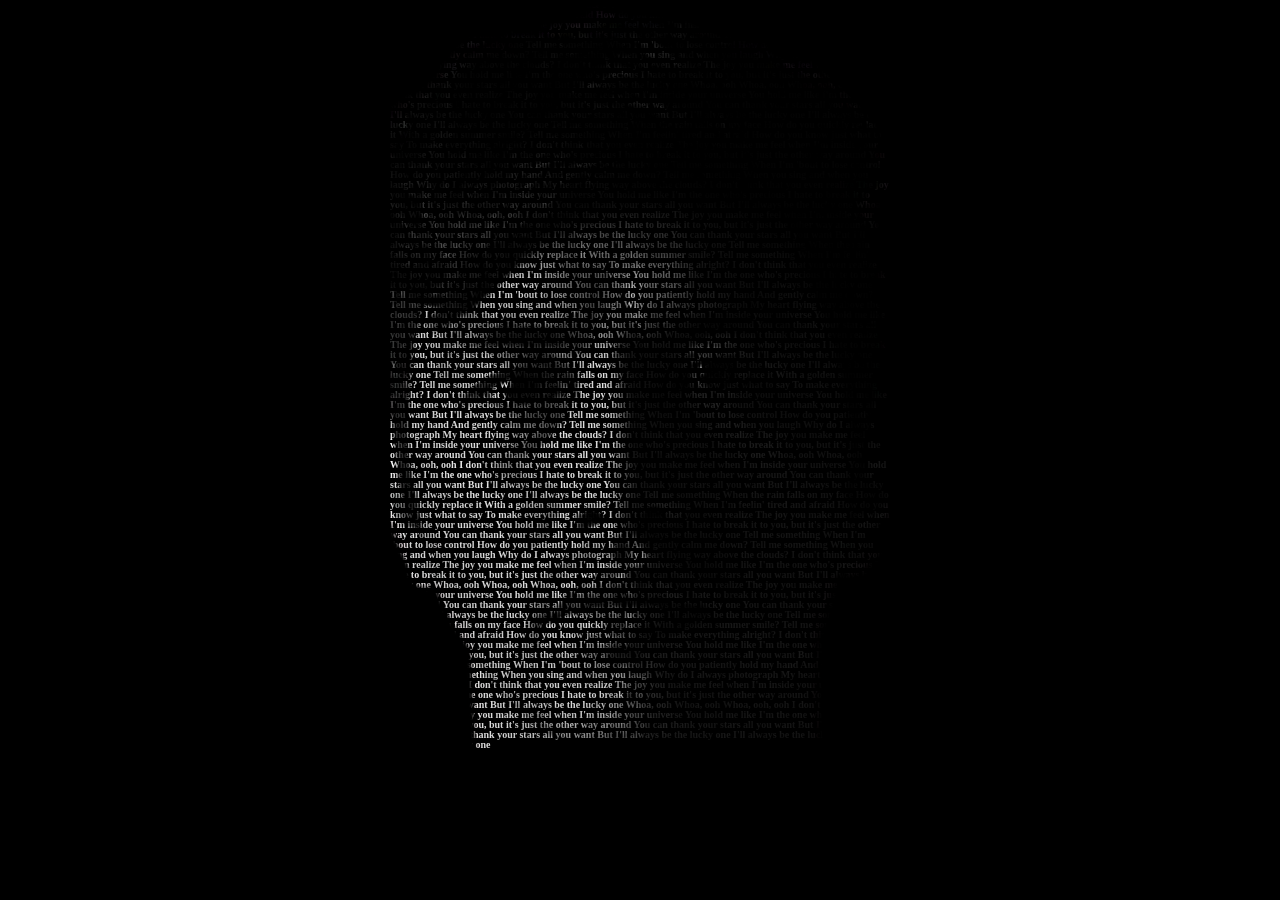
==== files/index.html @ 74bc2086 "Initial commit" ====
<!DOCTYPE html>
<html>
    <head>
        <meta charset="UTF-8">
        <title>Rico Blanco - Your Universe</title>      <!-- Any Title You'd Like-->
        <link rel="stylesheet" href="stylesheets.css">
    </head>
    <body>
        <div class="image-container">
            <div class="cutout-bg"></div> 
            <!-- Any Song Lyric just make it longer-->
            <h1 class="cutout">Tell me something When the rain falls on my face How do you quickly replace it With a golden summer smile? Tell me something When I'm feelin' tired and afraid How do you know just what to say To make everything alright? I don't think that you even realize The joy you make me feel when I'm inside your universe You hold me like I'm the one who's precious I hate to break it to you, but it's just the other way around You can thank your stars all you want But I'll always be the lucky one Tell me something When I'm 'bout to lose control How do you patiently hold my hand And gently calm me down? Tell me something When you sing and when you laugh Why do I always photograph My heart flying way above the clouds? I don't think that you even realize The joy you make me feel when I'm inside your universe You hold me like I'm the one who's precious I hate to break it to you, but it's just the other way around You can thank your stars all you want But I'll always be the lucky one Whoa, ooh Whoa, ooh Whoa, ooh, ooh I don't think that you even realize The joy you make me feel when I'm inside your universe You hold me like I'm the one who's precious I hate to break it to you, but it's just the other way around You can thank your stars all you want But I'll always be the lucky one You can thank your stars all you want But I'll always be the lucky one I'll always be the lucky one I'll always be the lucky one   Tell me something When the rain falls on my face How do you quickly replace it With a golden summer smile? Tell me something When I'm feelin' tired and afraid How do you know just what to say To make everything alright? I don't think that you even realize The joy you make me feel when I'm inside your universe You hold me like I'm the one who's precious I hate to break it to you, but it's just the other way around You can thank your stars all you want But I'll always be the lucky one Tell me something When I'm 'bout to lose control How do you patiently hold my hand And gently calm me down? Tell me something When you sing and when you laugh Why do I always photograph My heart flying way above the clouds? I don't think that you even realize The joy you make me feel when I'm inside your universe You hold me like I'm the one who's precious I hate to break it to you, but it's just the other way around You can thank your stars all you want But I'll always be the lucky one Whoa, ooh Whoa, ooh Whoa, ooh, ooh I don't think that you even realize The joy you make me feel when I'm inside your universe You hold me like I'm the one who's precious I hate to break it to you, but it's just the other way around You can thank your stars all you want But I'll always be the lucky one You can thank your stars all you want But I'll always be the lucky one I'll always be the lucky one I'll always be the lucky one   Tell me something When the rain falls on my face How do you quickly replace it With a golden summer smile? Tell me something When I'm feelin' tired and afraid How do you know just what to say To make everything alright? I don't think that you even realize The joy you make me feel when I'm inside your universe You hold me like I'm the one who's precious I hate to break it to you, but it's just the other way around You can thank your stars all you want But I'll always be the lucky one Tell me something When I'm 'bout to lose control How do you patiently hold my hand And gently calm me down? Tell me something When you sing and when you laugh Why do I always photograph My heart flying way above the clouds? I don't think that you even realize The joy you make me feel when I'm inside your universe You hold me like I'm the one who's precious I hate to break it to you, but it's just the other way around You can thank your stars all you want But I'll always be the lucky one Whoa, ooh Whoa, ooh Whoa, ooh, ooh I don't think that you even realize The joy you make me feel when I'm inside your universe You hold me like I'm the one who's precious I hate to break it to you, but it's just the other way around You can thank your stars all you want But I'll always be the lucky one You can thank your stars all you want But I'll always be the lucky one I'll always be the lucky one I'll always be the lucky one   Tell me something When the rain falls on my face How do you quickly replace it With a golden summer smile? Tell me something When I'm feelin' tired and afraid How do you know just what to say To make everything alright? I don't think that you even realize The joy you make me feel when I'm inside your universe You hold me like I'm the one who's precious I hate to break it to you, but it's just the other way around You can thank your stars all you want But I'll always be the lucky one Tell me something When I'm 'bout to lose control How do you patiently hold my hand And gently calm me down? Tell me something When you sing and when you laugh Why do I always photograph My heart flying way above the clouds? I don't think that you even realize The joy you make me feel when I'm inside your universe You hold me like I'm the one who's precious I hate to break it to you, but it's just the other way around You can thank your stars all you want But I'll always be the lucky one Whoa, ooh Whoa, ooh Whoa, ooh, ooh I don't think that you even realize The joy you make me feel when I'm inside your universe You hold me like I'm the one who's precious I hate to break it to you, but it's just the other way around You can thank your stars all you want But I'll always be the lucky one You can thank your stars all you want But I'll always be the lucky one I'll always be the lucky one I'll always be the lucky one   Tell me something When the rain falls on my face How do you quickly replace it With a golden summer smile? Tell me something When I'm feelin' tired and afraid How do you know just what to say To make everything alright? I don't think that you even realize The joy you make me feel when I'm inside your universe You hold me like I'm the one who's precious I hate to break it to you, but it's just the other way around You can thank your stars all you want But I'll always be the lucky one Tell me something When I'm 'bout to lose control How do you patiently hold my hand And gently calm me down? Tell me something When you sing and when you laugh Why do I always photograph My heart flying way above the clouds? I don't think that you even realize The joy you make me feel when I'm inside your universe You hold me like I'm the one who's precious I hate to break it to you, but it's just the other way around You can thank your stars all you want But I'll always be the lucky one Whoa, ooh Whoa, ooh Whoa, ooh, ooh I don't think that you even realize The joy you make me feel when I'm inside your universe You hold me like I'm the one who's precious I hate to break it to you, but it's just the other way around You can thank your stars all you want But I'll always be the lucky one You can thank your stars all you want But I'll always be the lucky one I'll always be the lucky one I'll always be the lucky one   Tell me something When the rain falls on my face How do you quickly replace it With a golden summer smile? Tell me something When I'm feelin' tired and afraid How do you know just what to say To make everything alright? I don't think that you even realize The joy you make me feel when I'm inside your universe You hold me like I'm the one who's precious I hate to break it to you, but it's just the other way around You can thank your stars all you want But I'll always be the lucky one Tell me something When I'm 'bout to lose control How do you patiently hold my hand And gently calm me down? Tell me something When you sing and when you laugh Why do I always photograph My heart flying way above the clouds? I don't think that you even realize The joy you make me feel when I'm inside your universe You hold me like I'm the one who's precious I hate to break it to you, but it's just the other way around You can thank your stars all you want But I'll always be the lucky one Whoa, ooh Whoa, ooh Whoa, ooh, ooh I don't think that you even realize The joy you make me feel when I'm inside your universe You hold me like I'm the one who's precious I hate to break it to you, but it's just the other way around You can thank your stars all you want But I'll always be the lucky one You can thank your stars all you want But I'll always be the lucky one I'll always be the lucky one I'll always be the lucky one</h1>
      </div>
    <body>
</html>
---- files/stylesheets.css ----
body {
    overflow:hidden;
    margin: 0;
    padding: 0;
}
.image-container {
    background: url("../images/ricoBlanco.png") center / cover no-repeat; /* replace with  ../images/[image-name] */
    height: 100vh;
    display: flex;
    align-items: center;
    justify-content: center;
}
.cutout-bg {
    background: black;
    opacity: 1;
    height: 100vh;
    width: 100vw;
    position:absolute
}
.cutout {
    height: 100vh;
    width:500px;
    line-height: 1;
    opacity:1;
    position: absolute;
    font-size: 10px;
    font-weight: 900;
    color: transparent;
    background: inherit;
    background-clip: text;
    -webkit-background-clip: text;
    overflow:hidden;
}
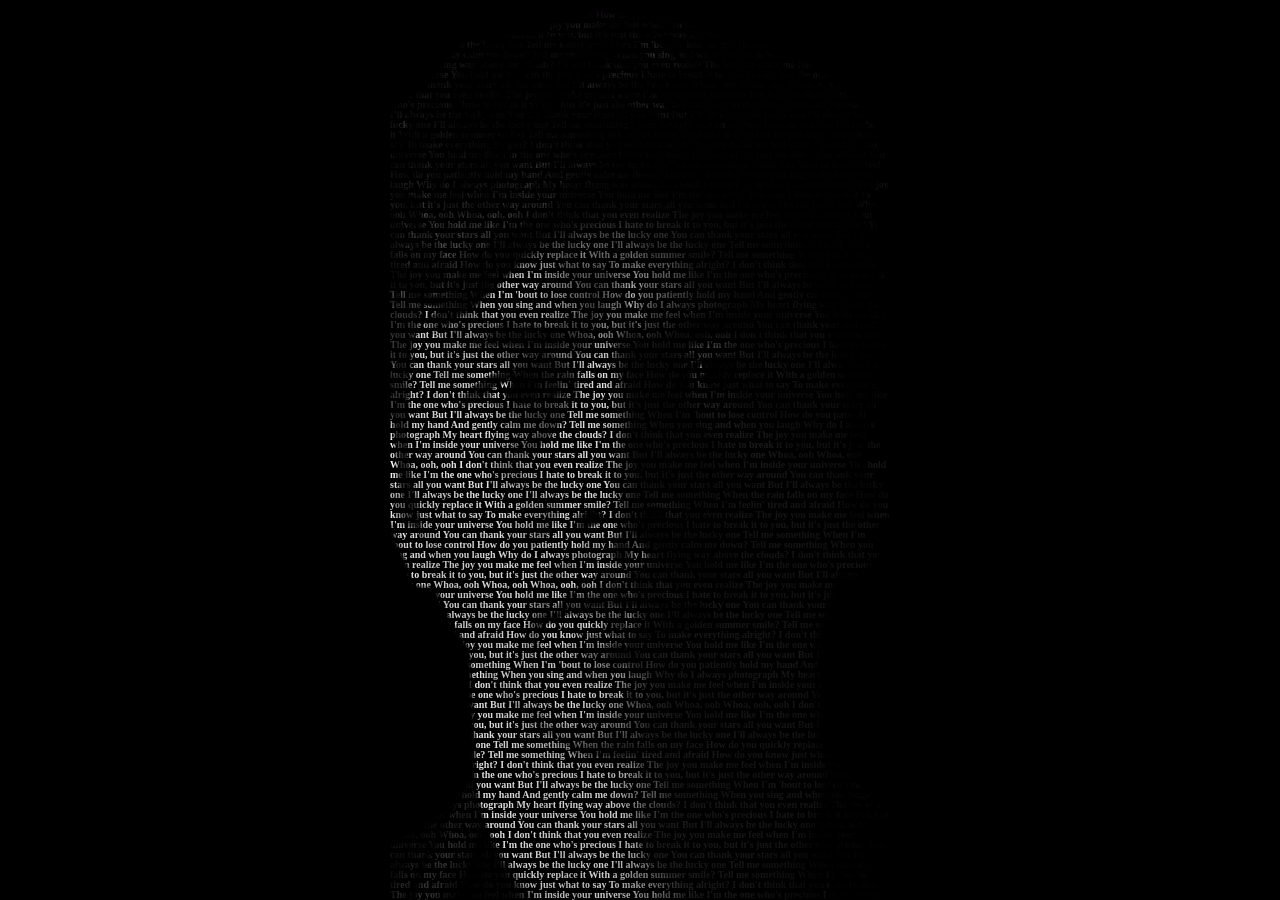
==== commit 2e932ebb: "Automatically loops lyrics/text" ====
--- a/files/index.html
+++ b/files/index.html
@@ -2,14 +2,70 @@
 <html>
     <head>
         <meta charset="UTF-8">
-        <title>Rico Blanco - Your Universe</title>      <!-- Any Title You'd Like-->
+        <title>Rico Blanco - Your Universe</title>
         <link rel="stylesheet" href="stylesheets.css">
     </head>
     <body>
         <div class="image-container">
-            <div class="cutout-bg"></div> 
-            <!-- Any Song Lyric just make it longer-->
-            <h1 class="cutout">Tell me something When the rain falls on my face How do you quickly replace it With a golden summer smile? Tell me something When I'm feelin' tired and afraid How do you know just what to say To make everything alright? I don't think that you even realize The joy you make me feel when I'm inside your universe You hold me like I'm the one who's precious I hate to break it to you, but it's just the other way around You can thank your stars all you want But I'll always be the lucky one Tell me something When I'm 'bout to lose control How do you patiently hold my hand And gently calm me down? Tell me something When you sing and when you laugh Why do I always photograph My heart flying way above the clouds? I don't think that you even realize The joy you make me feel when I'm inside your universe You hold me like I'm the one who's precious I hate to break it to you, but it's just the other way around You can thank your stars all you want But I'll always be the lucky one Whoa, ooh Whoa, ooh Whoa, ooh, ooh I don't think that you even realize The joy you make me feel when I'm inside your universe You hold me like I'm the one who's precious I hate to break it to you, but it's just the other way around You can thank your stars all you want But I'll always be the lucky one You can thank your stars all you want But I'll always be the lucky one I'll always be the lucky one I'll always be the lucky one   Tell me something When the rain falls on my face How do you quickly replace it With a golden summer smile? Tell me something When I'm feelin' tired and afraid How do you know just what to say To make everything alright? I don't think that you even realize The joy you make me feel when I'm inside your universe You hold me like I'm the one who's precious I hate to break it to you, but it's just the other way around You can thank your stars all you want But I'll always be the lucky one Tell me something When I'm 'bout to lose control How do you patiently hold my hand And gently calm me down? Tell me something When you sing and when you laugh Why do I always photograph My heart flying way above the clouds? I don't think that you even realize The joy you make me feel when I'm inside your universe You hold me like I'm the one who's precious I hate to break it to you, but it's just the other way around You can thank your stars all you want But I'll always be the lucky one Whoa, ooh Whoa, ooh Whoa, ooh, ooh I don't think that you even realize The joy you make me feel when I'm inside your universe You hold me like I'm the one who's precious I hate to break it to you, but it's just the other way around You can thank your stars all you want But I'll always be the lucky one You can thank your stars all you want But I'll always be the lucky one I'll always be the lucky one I'll always be the lucky one   Tell me something When the rain falls on my face How do you quickly replace it With a golden summer smile? Tell me something When I'm feelin' tired and afraid How do you know just what to say To make everything alright? I don't think that you even realize The joy you make me feel when I'm inside your universe You hold me like I'm the one who's precious I hate to break it to you, but it's just the other way around You can thank your stars all you want But I'll always be the lucky one Tell me something When I'm 'bout to lose control How do you patiently hold my hand And gently calm me down? Tell me something When you sing and when you laugh Why do I always photograph My heart flying way above the clouds? I don't think that you even realize The joy you make me feel when I'm inside your universe You hold me like I'm the one who's precious I hate to break it to you, but it's just the other way around You can thank your stars all you want But I'll always be the lucky one Whoa, ooh Whoa, ooh Whoa, ooh, ooh I don't think that you even realize The joy you make me feel when I'm inside your universe You hold me like I'm the one who's precious I hate to break it to you, but it's just the other way around You can thank your stars all you want But I'll always be the lucky one You can thank your stars all you want But I'll always be the lucky one I'll always be the lucky one I'll always be the lucky one   Tell me something When the rain falls on my face How do you quickly replace it With a golden summer smile? Tell me something When I'm feelin' tired and afraid How do you know just what to say To make everything alright? I don't think that you even realize The joy you make me feel when I'm inside your universe You hold me like I'm the one who's precious I hate to break it to you, but it's just the other way around You can thank your stars all you want But I'll always be the lucky one Tell me something When I'm 'bout to lose control How do you patiently hold my hand And gently calm me down? Tell me something When you sing and when you laugh Why do I always photograph My heart flying way above the clouds? I don't think that you even realize The joy you make me feel when I'm inside your universe You hold me like I'm the one who's precious I hate to break it to you, but it's just the other way around You can thank your stars all you want But I'll always be the lucky one Whoa, ooh Whoa, ooh Whoa, ooh, ooh I don't think that you even realize The joy you make me feel when I'm inside your universe You hold me like I'm the one who's precious I hate to break it to you, but it's just the other way around You can thank your stars all you want But I'll always be the lucky one You can thank your stars all you want But I'll always be the lucky one I'll always be the lucky one I'll always be the lucky one   Tell me something When the rain falls on my face How do you quickly replace it With a golden summer smile? Tell me something When I'm feelin' tired and afraid How do you know just what to say To make everything alright? I don't think that you even realize The joy you make me feel when I'm inside your universe You hold me like I'm the one who's precious I hate to break it to you, but it's just the other way around You can thank your stars all you want But I'll always be the lucky one Tell me something When I'm 'bout to lose control How do you patiently hold my hand And gently calm me down? Tell me something When you sing and when you laugh Why do I always photograph My heart flying way above the clouds? I don't think that you even realize The joy you make me feel when I'm inside your universe You hold me like I'm the one who's precious I hate to break it to you, but it's just the other way around You can thank your stars all you want But I'll always be the lucky one Whoa, ooh Whoa, ooh Whoa, ooh, ooh I don't think that you even realize The joy you make me feel when I'm inside your universe You hold me like I'm the one who's precious I hate to break it to you, but it's just the other way around You can thank your stars all you want But I'll always be the lucky one You can thank your stars all you want But I'll always be the lucky one I'll always be the lucky one I'll always be the lucky one   Tell me something When the rain falls on my face How do you quickly replace it With a golden summer smile? Tell me something When I'm feelin' tired and afraid How do you know just what to say To make everything alright? I don't think that you even realize The joy you make me feel when I'm inside your universe You hold me like I'm the one who's precious I hate to break it to you, but it's just the other way around You can thank your stars all you want But I'll always be the lucky one Tell me something When I'm 'bout to lose control How do you patiently hold my hand And gently calm me down? Tell me something When you sing and when you laugh Why do I always photograph My heart flying way above the clouds? I don't think that you even realize The joy you make me feel when I'm inside your universe You hold me like I'm the one who's precious I hate to break it to you, but it's just the other way around You can thank your stars all you want But I'll always be the lucky one Whoa, ooh Whoa, ooh Whoa, ooh, ooh I don't think that you even realize The joy you make me feel when I'm inside your universe You hold me like I'm the one who's precious I hate to break it to you, but it's just the other way around You can thank your stars all you want But I'll always be the lucky one You can thank your stars all you want But I'll always be the lucky one I'll always be the lucky one I'll always be the lucky one</h1>
-      </div>
-    <body>
+            <div class="cutout-bg"></div>
+            <h1 class="cutout">
+                Tell me something
+                When the rain falls on my face
+                How do you quickly replace it
+                With a golden summer smile?
+                Tell me something
+                When I'm feelin' tired and afraid
+                How do you know just what to say
+                To make everything alright?
+                I don't think that you even realize
+                The joy you make me feel when I'm inside your universe
+                You hold me like I'm the one who's precious
+                I hate to break it to you, but it's just the other way around
+                You can thank your stars all you want
+                But I'll always be the lucky one
+                Tell me something
+                When I'm 'bout to lose control
+                How do you patiently hold my hand
+                And gently calm me down?
+                Tell me something
+                When you sing and when you laugh
+                Why do I always photograph
+                My heart flying way above the clouds?
+                I don't think that you even realize
+                The joy you make me feel when I'm inside your universe
+                You hold me like I'm the one who's precious
+                I hate to break it to you, but it's just the other way around
+                You can thank your stars all you want
+                But I'll always be the lucky one
+                Whoa, ooh
+                Whoa, ooh
+                Whoa, ooh, ooh
+                I don't think that you even realize
+                The joy you make me feel when I'm inside your universe
+                You hold me like I'm the one who's precious
+                I hate to break it to you, but it's just the other way around
+                You can thank your stars all you want
+                But I'll always be the lucky one
+                You can thank your stars all you want
+                But I'll always be the lucky one
+                I'll always be the lucky one
+                I'll always be the lucky one
+            </h1>
+        </div>
+        <script>
+            function fillCutoutText() {
+                const el = document.querySelector('.cutout');
+                const container = document.querySelector('.image-container');
+                const original = el.textContent.trim();
+
+                el.textContent = original; // reset before refilling (handles resize)
+
+                while (el.scrollHeight < container.clientHeight + 200) {
+                el.textContent += ' ' + original;
+                }
+            }
+            fillCutoutText();
+            window.addEventListener('resize', fillCutoutText);
+        </script>
+    </body>
 </html>
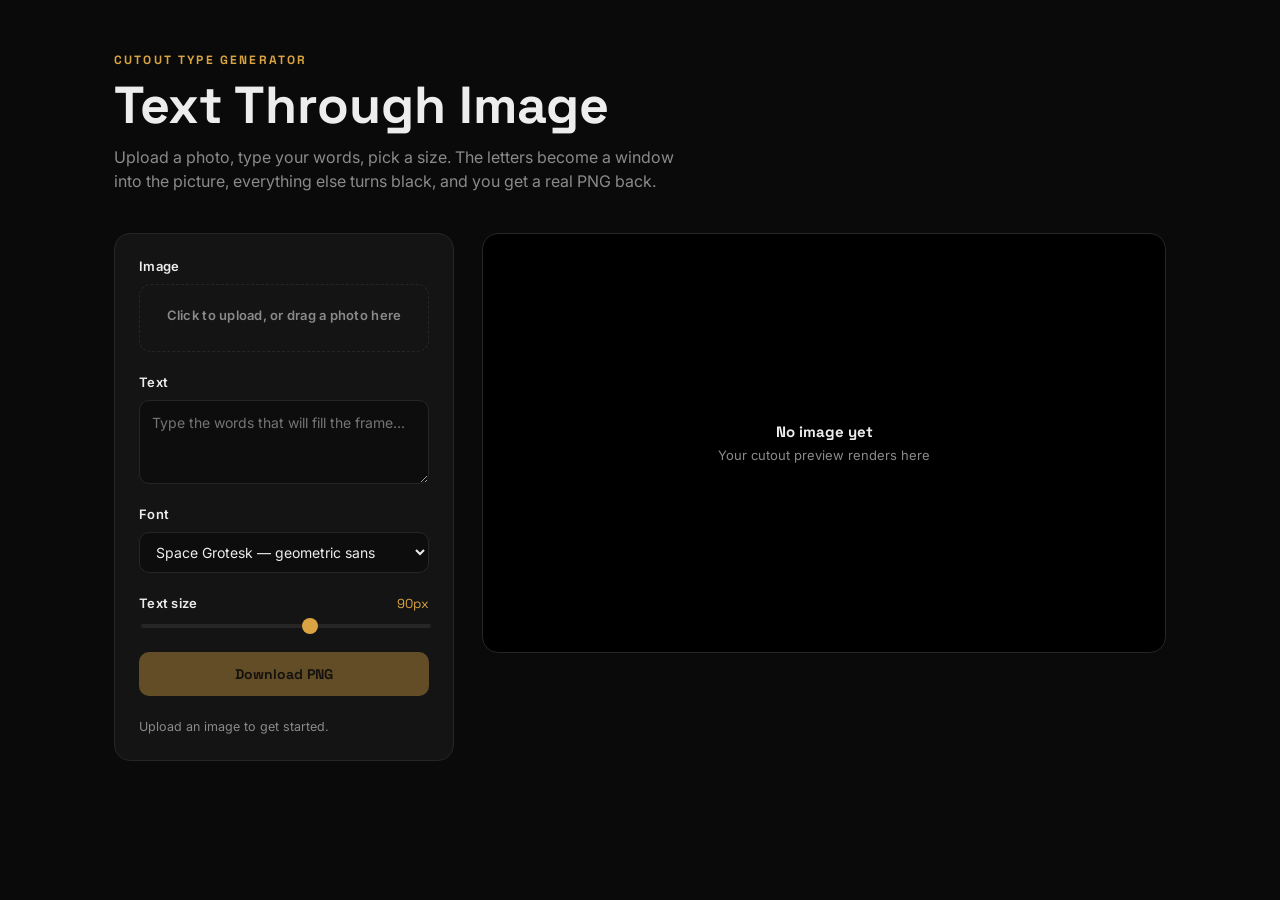
==== commit 67fadd46: "Added Different Fonts" ====
--- a/files/index.html
+++ b/files/index.html
@@ -1,71 +1,459 @@
 <!DOCTYPE html>
-<html>
-    <head>
-        <meta charset="UTF-8">
-        <title>Rico Blanco - Your Universe</title>
-        <link rel="stylesheet" href="stylesheets.css">
-    </head>
-    <body>
-        <div class="image-container">
-            <div class="cutout-bg"></div>
-            <h1 class="cutout">
-                Tell me something
-                When the rain falls on my face
-                How do you quickly replace it
-                With a golden summer smile?
-                Tell me something
-                When I'm feelin' tired and afraid
-                How do you know just what to say
-                To make everything alright?
-                I don't think that you even realize
-                The joy you make me feel when I'm inside your universe
-                You hold me like I'm the one who's precious
-                I hate to break it to you, but it's just the other way around
-                You can thank your stars all you want
-                But I'll always be the lucky one
-                Tell me something
-                When I'm 'bout to lose control
-                How do you patiently hold my hand
-                And gently calm me down?
-                Tell me something
-                When you sing and when you laugh
-                Why do I always photograph
-                My heart flying way above the clouds?
-                I don't think that you even realize
-                The joy you make me feel when I'm inside your universe
-                You hold me like I'm the one who's precious
-                I hate to break it to you, but it's just the other way around
-                You can thank your stars all you want
-                But I'll always be the lucky one
-                Whoa, ooh
-                Whoa, ooh
-                Whoa, ooh, ooh
-                I don't think that you even realize
-                The joy you make me feel when I'm inside your universe
-                You hold me like I'm the one who's precious
-                I hate to break it to you, but it's just the other way around
-                You can thank your stars all you want
-                But I'll always be the lucky one
-                You can thank your stars all you want
-                But I'll always be the lucky one
-                I'll always be the lucky one
-                I'll always be the lucky one
-            </h1>
+<html lang="en">
+<head>
+<meta charset="UTF-8">
+<meta name="viewport" content="width=device-width, initial-scale=1.0">
+<title>Text Through Image</title>
+<link rel="preconnect" href="https://fonts.googleapis.com">
+<link rel="preconnect" href="https://fonts.gstatic.com" crossorigin>
+<link href="https://fonts.googleapis.com/css2?family=Space+Grotesk:wght@500;700&family=Inter:wght@400;500;600&family=Archivo+Black&family=Anton&family=Oswald:wght@700&family=Playfair+Display:wght@900&family=Abril+Fatface&family=Big+Shoulders:wght@900&family=Unbounded:wght@800&family=Space+Mono:wght@700&family=Caveat:wght@700&display=swap" rel="stylesheet">
+<style>
+  :root{
+    --bg:#0a0a0a;
+    --panel:#141414;
+    --panel-border:#262626;
+    --text:#ededed;
+    --muted:#8a8a8a;
+    --accent:#d9a441;
+    --accent-dark:#a87c2e;
+  }
+  *{box-sizing:border-box;}
+  html,body{margin:0;padding:0;}
+  body{
+    background:var(--bg);
+    color:var(--text);
+    font-family:'Inter',system-ui,sans-serif;
+    min-height:100vh;
+  }
+  .page{
+    max-width:1100px;
+    margin:0 auto;
+    padding:48px 24px 80px;
+  }
+  .eyebrow{
+    font-family:'Space Grotesk',sans-serif;
+    font-weight:700;
+    font-size:12px;
+    letter-spacing:0.18em;
+    color:var(--accent);
+    text-transform:uppercase;
+  }
+  h1{
+    font-family:'Space Grotesk',sans-serif;
+    font-weight:900;
+    font-size:clamp(32px,5vw,52px);
+    line-height:1.05;
+    margin:10px 0 12px;
+  }
+  .sub{
+    color:var(--muted);
+    font-size:16px;
+    max-width:560px;
+    line-height:1.5;
+    margin:0 0 40px;
+  }
+  .layout{
+    display:grid;
+    grid-template-columns:340px 1fr;
+    gap:28px;
+    align-items:start;
+  }
+  @media (max-width:860px){
+    .layout{grid-template-columns:1fr;}
+  }
+  .panel{
+    background:var(--panel);
+    border:1px solid var(--panel-border);
+    border-radius:16px;
+    padding:24px;
+    display:flex;
+    flex-direction:column;
+    gap:22px;
+  }
+  .field{display:flex;flex-direction:column;gap:10px;}
+  .field-row{display:flex;justify-content:space-between;align-items:baseline;}
+  label{
+    font-size:13px;
+    font-weight:600;
+    color:var(--text);
+    letter-spacing:0.02em;
+  }
+  .size-value{
+    font-family:'Space Grotesk',sans-serif;
+    font-size:13px;
+    color:var(--accent);
+  }
+  .dropzone{
+    border:1.5px dashed var(--panel-border);
+    border-radius:12px;
+    padding:22px 16px;
+    text-align:center;
+    font-size:13px;
+    color:var(--muted);
+    cursor:pointer;
+    transition:border-color .15s ease, color .15s ease, background .15s ease;
+  }
+  .dropzone:hover, .dropzone.drag{
+    border-color:var(--accent);
+    color:var(--text);
+    background:rgba(217,164,65,0.06);
+  }
+  .file-name{
+    display:block;
+    margin-top:6px;
+    font-size:12px;
+    color:var(--accent);
+  }
+  textarea{
+    resize:vertical;
+    min-height:64px;
+    background:#0d0d0d;
+    border:1px solid var(--panel-border);
+    border-radius:10px;
+    color:var(--text);
+    font-family:'Inter',sans-serif;
+    font-size:14px;
+    padding:12px;
+    line-height:1.4;
+  }
+  textarea:focus-visible, input:focus-visible, button:focus-visible, select:focus-visible, .dropzone:focus-visible{
+    outline:2px solid var(--accent);
+    outline-offset:2px;
+  }
+  select{
+    background:#0d0d0d;
+    border:1px solid var(--panel-border);
+    border-radius:10px;
+    color:var(--text);
+    font-family:'Inter',sans-serif;
+    font-size:14px;
+    padding:10px 12px;
+    cursor:pointer;
+  }
+  input[type="range"]{
+    width:100%;
+    -webkit-appearance:none;
+    appearance:none;
+    height:4px;
+    background:var(--panel-border);
+    border-radius:4px;
+    outline:none;
+  }
+  input[type="range"]::-webkit-slider-thumb{
+    -webkit-appearance:none;
+    width:16px;height:16px;border-radius:50%;
+    background:var(--accent);
+    cursor:pointer;
+    border:none;
+  }
+  input[type="range"]::-moz-range-thumb{
+    width:16px;height:16px;border-radius:50%;
+    background:var(--accent);
+    cursor:pointer;
+    border:none;
+  }
+  .btn-primary{
+    background:var(--accent);
+    color:#161106;
+    border:none;
+    border-radius:10px;
+    padding:13px 16px;
+    font-family:'Space Grotesk',sans-serif;
+    font-weight:700;
+    font-size:14px;
+    cursor:pointer;
+    transition:background .15s ease, opacity .15s ease;
+  }
+  .btn-primary:hover:not(:disabled){background:var(--accent-dark);}
+  .btn-primary:disabled{
+    opacity:0.4;
+    cursor:not-allowed;
+  }
+  .hint{
+    font-size:12.5px;
+    color:var(--muted);
+    margin:0;
+    line-height:1.4;
+  }
+  .preview-wrap{min-height:420px;}
+  .canvas-frame{
+    position:relative;
+    border:1px solid var(--panel-border);
+    border-radius:16px;
+    background:#000;
+    min-height:420px;
+    display:flex;
+    align-items:center;
+    justify-content:center;
+    overflow:hidden;
+  }
+  canvas{
+    display:none;
+    max-width:100%;
+    height:auto;
+  }
+  .empty-state{
+    display:flex;
+    flex-direction:column;
+    align-items:center;
+    gap:6px;
+    color:var(--muted);
+    text-align:center;
+    padding:40px;
+  }
+  .empty-state span:first-child{
+    font-family:'Space Grotesk',sans-serif;
+    font-weight:700;
+    font-size:15px;
+    color:var(--text);
+  }
+  .empty-sub{font-size:13px;}
+  @media (prefers-reduced-motion:reduce){
+    *{transition:none !important;}
+  }
+</style>
+</head>
+<body>
+<div class="page">
+  <span class="eyebrow">Cutout Type Generator</span>
+  <h1>Text Through Image</h1>
+  <p class="sub">Upload a photo, type your words, pick a size. The letters become a window into the picture, everything else turns black, and you get a real PNG back.</p>
+
+  <div class="layout">
+    <section class="panel" aria-label="Controls">
+      <div class="field">
+        <label for="imageInput">Image</label>
+        <label class="dropzone" id="dropzone" for="imageInput" tabindex="0">
+          <span id="dropzoneText">Click to upload, or drag a photo here</span>
+          <span class="file-name" id="fileName"></span>
+        </label>
+        <input type="file" id="imageInput" accept="image/*" hidden>
+      </div>
+
+      <div class="field">
+        <label for="textInput">Text</label>
+        <textarea id="textInput" rows="3" placeholder="Type the words that will fill the frame..."></textarea>
+      </div>
+
+      <div class="field">
+        <label for="fontSelect">Font</label>
+        <select id="fontSelect">
+          <option value="Space Grotesk" data-weight="700" selected>Space Grotesk — geometric sans</option>
+          <option value="Archivo Black" data-weight="400">Archivo Black — heavy sans</option>
+          <option value="Anton" data-weight="400">Anton — condensed black</option>
+          <option value="Oswald" data-weight="700">Oswald — condensed bold</option>
+          <option value="Playfair Display" data-weight="900">Playfair Display — serif black</option>
+          <option value="Abril Fatface" data-weight="400">Abril Fatface — display serif</option>
+          <option value="Big Shoulders" data-weight="900">Big Shoulders — industrial</option>
+          <option value="Unbounded" data-weight="800">Unbounded — rounded geometric</option>
+          <option value="Space Mono" data-weight="700">Space Mono — monospace</option>
+          <option value="Caveat" data-weight="700">Caveat — handwritten</option>
+        </select>
+      </div>
+
+      <div class="field">
+        <div class="field-row">
+          <label for="sizeInput">Text size</label>
+          <span class="size-value" id="sizeValue">90px</span>
         </div>
-        <script>
-            function fillCutoutText() {
-                const el = document.querySelector('.cutout');
-                const container = document.querySelector('.image-container');
-                const original = el.textContent.trim();
-
-                el.textContent = original; // reset before refilling (handles resize)
-
-                while (el.scrollHeight < container.clientHeight + 200) {
-                el.textContent += ' ' + original;
-                }
-            }
-            fillCutoutText();
-            window.addEventListener('resize', fillCutoutText);
-        </script>
-    </body>
+        <input type="range" id="sizeInput" min="4" max="150" value="90">
+      </div>
+
+      <button id="downloadBtn" class="btn-primary" disabled>Download PNG</button>
+      <p class="hint" id="hint">Upload an image to get started.</p>
+    </section>
+
+    <section class="preview-wrap" aria-label="Preview">
+      <div class="canvas-frame" id="canvasFrame">
+        <canvas id="renderCanvas"></canvas>
+        <div class="empty-state" id="emptyState">
+          <span>No image yet</span>
+          <span class="empty-sub">Your cutout preview renders here</span>
+        </div>
+      </div>
+    </section>
+  </div>
+</div>
+
+<script>
+  const dropzone = document.getElementById('dropzone');
+  const imageInput = document.getElementById('imageInput');
+  const fileName = document.getElementById('fileName');
+  const textInput = document.getElementById('textInput');
+  const fontSelect = document.getElementById('fontSelect');
+  const sizeInput = document.getElementById('sizeInput');
+  const sizeValue = document.getElementById('sizeValue');
+  const downloadBtn = document.getElementById('downloadBtn');
+  const hint = document.getElementById('hint');
+  const canvas = document.getElementById('renderCanvas');
+  const emptyState = document.getElementById('emptyState');
+  const ctx = canvas.getContext('2d');
+
+  const MAX_DIM = 1600;
+  let img = null;
+  let rafPending = false;
+
+  function loadImageFile(file){
+    if (!file || !file.type.startsWith('image/')) return;
+    const reader = new FileReader();
+    reader.onload = (e) => {
+      const temp = new Image();
+      temp.onload = () => {
+        img = temp;
+        setupCanvasDimensions();
+        emptyState.style.display = 'none';
+        canvas.style.display = 'block';
+        downloadBtn.disabled = false;
+        hint.textContent = 'Looking good. Adjust the text and size, then download.';
+        fileName.textContent = file.name;
+        scheduleRender();
+      };
+      temp.src = e.target.result;
+    };
+    reader.readAsDataURL(file);
+  }
+
+  function setupCanvasDimensions(){
+    let w = img.naturalWidth, h = img.naturalHeight;
+    const longest = Math.max(w, h);
+    if (longest > MAX_DIM){
+      const scale = MAX_DIM / longest;
+      w = Math.round(w * scale);
+      h = Math.round(h * scale);
+    }
+    canvas.width = w;
+    canvas.height = h;
+  }
+
+  function wrapLines(measureCtx, text, maxWidth){
+    const words = text.split(/\s+/).filter(Boolean);
+    if (!words.length) return [];
+    const lines = [];
+    let current = words[0];
+    for (let i = 1; i < words.length; i++){
+      const test = current + ' ' + words[i];
+      if (measureCtx.measureText(test).width <= maxWidth){
+        current = test;
+      } else {
+        lines.push(current);
+        current = words[i];
+      }
+    }
+    lines.push(current);
+    return lines;
+  }
+
+  function buildRepeatedLines(measureCtx, text, maxWidth, maxLines){
+    const baseLines = wrapLines(measureCtx, text, maxWidth);
+    if (!baseLines.length) return [];
+    const lines = [];
+    let i = 0;
+    while (lines.length < maxLines){
+      lines.push(baseLines[i % baseLines.length]);
+      i++;
+    }
+    return lines;
+  }
+
+  function render(){
+    if (!img) return;
+    const w = canvas.width, h = canvas.height;
+    ctx.clearRect(0, 0, w, h);
+
+    // 1. Solid black base
+    ctx.globalCompositeOperation = 'source-over';
+    ctx.fillStyle = '#000';
+    ctx.fillRect(0, 0, w, h);
+
+    // 2. Punch text-shaped holes out of the black layer
+    const fontSize = parseInt(sizeInput.value, 10);
+    const lineHeight = Math.round(fontSize * 0.92);
+    const fontFamily = fontSelect.value;
+    const fontWeight = fontSelect.selectedOptions[0]?.dataset.weight || '700';
+    ctx.font = `${fontWeight} ${fontSize}px "${fontFamily}", sans-serif`;
+    ctx.textBaseline = 'top';
+
+    const maxWidth = w * 0.94;
+    const xPad = w * 0.03;
+    const maxLines = Math.ceil(h / lineHeight) + 1;
+    const rawText = (textInput.value || '').trim() || 'Your text here';
+    const lines = buildRepeatedLines(ctx, rawText, maxWidth, maxLines);
+
+    ctx.globalCompositeOperation = 'destination-out';
+    ctx.fillStyle = '#fff';
+    let y = 0;
+    for (const line of lines){
+      if (y > h) break;
+      ctx.fillText(line, xPad, y);
+      y += lineHeight;
+    }
+
+    // 3. Drop the image in behind, it only shows through the holes
+    ctx.globalCompositeOperation = 'destination-over';
+    ctx.drawImage(img, 0, 0, w, h);
+
+    ctx.globalCompositeOperation = 'source-over';
+  }
+
+  function scheduleRender(){
+    if (rafPending) return;
+    rafPending = true;
+    requestAnimationFrame(() => {
+      rafPending = false;
+      render();
+    });
+  }
+
+  imageInput.addEventListener('change', (e) => loadImageFile(e.target.files[0]));
+
+  dropzone.addEventListener('dragover', (e) => {
+    e.preventDefault();
+    dropzone.classList.add('drag');
+  });
+  dropzone.addEventListener('dragleave', () => dropzone.classList.remove('drag'));
+  dropzone.addEventListener('drop', (e) => {
+    e.preventDefault();
+    dropzone.classList.remove('drag');
+    loadImageFile(e.dataTransfer.files[0]);
+  });
+  dropzone.addEventListener('keydown', (e) => {
+    if (e.key === 'Enter' || e.key === ' '){
+      e.preventDefault();
+      imageInput.click();
+    }
+  });
+
+  async function loadSelectedFont(){
+    const family = fontSelect.value;
+    const weight = fontSelect.selectedOptions[0]?.dataset.weight || '700';
+    try {
+      await document.fonts.load(`${weight} 32px "${family}"`);
+    } catch (e) {}
+  }
+
+  textInput.addEventListener('input', scheduleRender);
+  fontSelect.addEventListener('change', () => {
+    loadSelectedFont().then(scheduleRender);
+  });
+  sizeInput.addEventListener('input', () => {
+    sizeValue.textContent = sizeInput.value + 'px';
+    scheduleRender();
+  });
+
+  downloadBtn.addEventListener('click', () => {
+    canvas.toBlob((blob) => {
+      const url = URL.createObjectURL(blob);
+      const a = document.createElement('a');
+      a.href = url;
+      a.download = 'text-through-image.png';
+      document.body.appendChild(a);
+      a.click();
+      a.remove();
+      URL.revokeObjectURL(url);
+    }, 'image/png');
+  });
+
+  loadSelectedFont().then(scheduleRender);
+</script>
+</body>
 </html>
